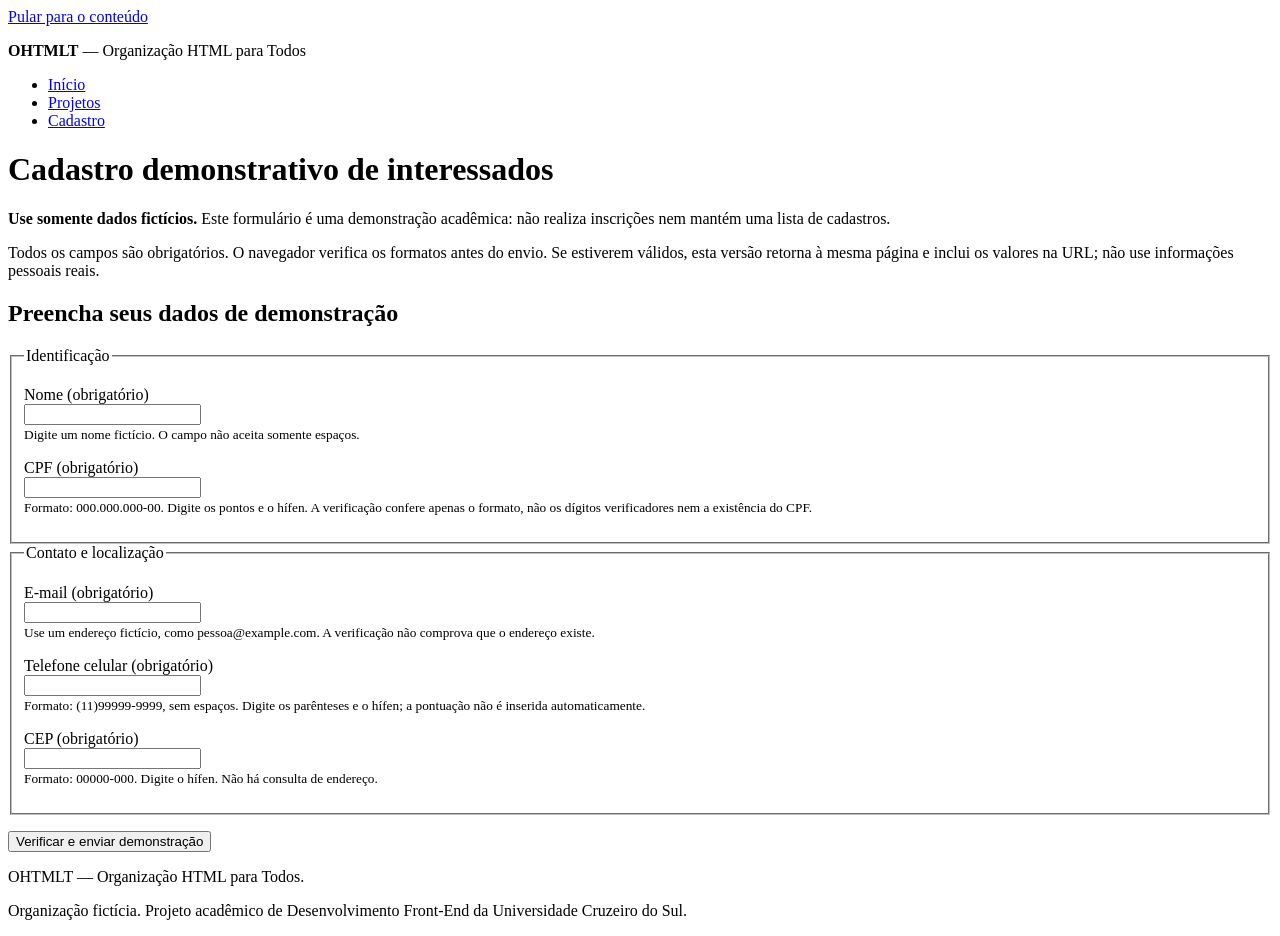
==== cadastro.html @ e8594a90 "feat(html): adiciona páginas semânticas da OHTMLT" ====
<!doctype html>
<html lang="pt-BR">
<head>
  <meta charset="utf-8">
  <meta name="viewport" content="width=device-width, initial-scale=1">
  <meta name="description" content="Experimente o formulário demonstrativo da OHTMLT usando somente dados fictícios.">
  <title>Cadastro demonstrativo | OHTMLT</title>
  <link rel="icon" href="assets/imagens/inclusao-digital.svg" type="image/svg+xml">
</head>
<body>
  <a href="#conteudo">Pular para o conteúdo</a>
  <header>
    <p><strong>OHTMLT</strong> — Organização HTML para Todos</p>
    <nav aria-label="Navegação principal">
      <ul>
        <li><a href="index.html">Início</a></li>
        <li><a href="projetos.html">Projetos</a></li>
        <li><a href="cadastro.html" aria-current="page">Cadastro</a></li>
      </ul>
    </nav>
  </header>
  <main id="conteudo" tabindex="-1">
<h1>Cadastro demonstrativo de interessados</h1>
<p id="aviso-demonstracao"><strong>Use somente dados fictícios.</strong> Este formulário é uma demonstração acadêmica: não realiza inscrições nem mantém uma lista de cadastros.</p>
<p id="instrucao-envio">Todos os campos são obrigatórios. O navegador verifica os formatos antes do envio. Se estiverem válidos, esta versão retorna à mesma página e inclui os valores na URL; não use informações pessoais reais.</p>
<section aria-labelledby="formulario">
  <h2 id="formulario">Preencha seus dados de demonstração</h2>
  <form id="form-cadastro" action="cadastro.html#formulario" method="get" autocomplete="off" aria-describedby="aviso-demonstracao instrucao-envio">
    <fieldset>
      <legend>Identificação</legend>
      <p>
        <label for="nome">Nome (obrigatório)</label><br>
        <input type="text" id="nome" name="nome" required maxlength="100" pattern=".*\S.*" inputmode="text" aria-describedby="ajuda-nome" title="Digite um nome; somente espaços não são aceitos."><br>
        <small id="ajuda-nome">Digite um nome fictício. O campo não aceita somente espaços.</small>
      </p>
      <p>
        <label for="cpf">CPF (obrigatório)</label><br>
        <input type="text" id="cpf" name="cpf" required pattern="[0-9]{3}\.[0-9]{3}\.[0-9]{3}-[0-9]{2}" maxlength="14" inputmode="text" aria-describedby="ajuda-cpf" title="Use o formato 000.000.000-00."><br>
        <small id="ajuda-cpf">Formato: 000.000.000-00. Digite os pontos e o hífen. A verificação confere apenas o formato, não os dígitos verificadores nem a existência do CPF.</small>
      </p>
    </fieldset>
    <fieldset>
      <legend>Contato e localização</legend>
      <p>
        <label for="email">E-mail (obrigatório)</label><br>
        <input type="email" id="email" name="email" required maxlength="254" inputmode="email" aria-describedby="ajuda-email"><br>
        <small id="ajuda-email">Use um endereço fictício, como pessoa@example.com. A verificação não comprova que o endereço existe.</small>
      </p>
      <p>
        <label for="telefone">Telefone celular (obrigatório)</label><br>
        <input type="tel" id="telefone" name="telefone" required pattern="\([0-9]{2}\)[0-9]{5}-[0-9]{4}" maxlength="14" inputmode="text" aria-describedby="ajuda-telefone" title="Use o formato (11)99999-9999, sem espaços."><br>
        <small id="ajuda-telefone">Formato: (11)99999-9999, sem espaços. Digite os parênteses e o hífen; a pontuação não é inserida automaticamente.</small>
      </p>
      <p>
        <label for="cep">CEP (obrigatório)</label><br>
        <input type="text" id="cep" name="cep" required pattern="[0-9]{5}-[0-9]{3}" maxlength="9" inputmode="text" aria-describedby="ajuda-cep" title="Use o formato 00000-000."><br>
        <small id="ajuda-cep">Formato: 00000-000. Digite o hífen. Não há consulta de endereço.</small>
      </p>
    </fieldset>
    <p><button type="submit">Verificar e enviar demonstração</button></p>
  </form>
</section>
  </main>
  <footer>
    <p>OHTMLT — Organização HTML para Todos.</p>
    <p>Organização fictícia. Projeto acadêmico de Desenvolvimento Front-End da Universidade Cruzeiro do Sul.</p>
  </footer>
</body>
</html>
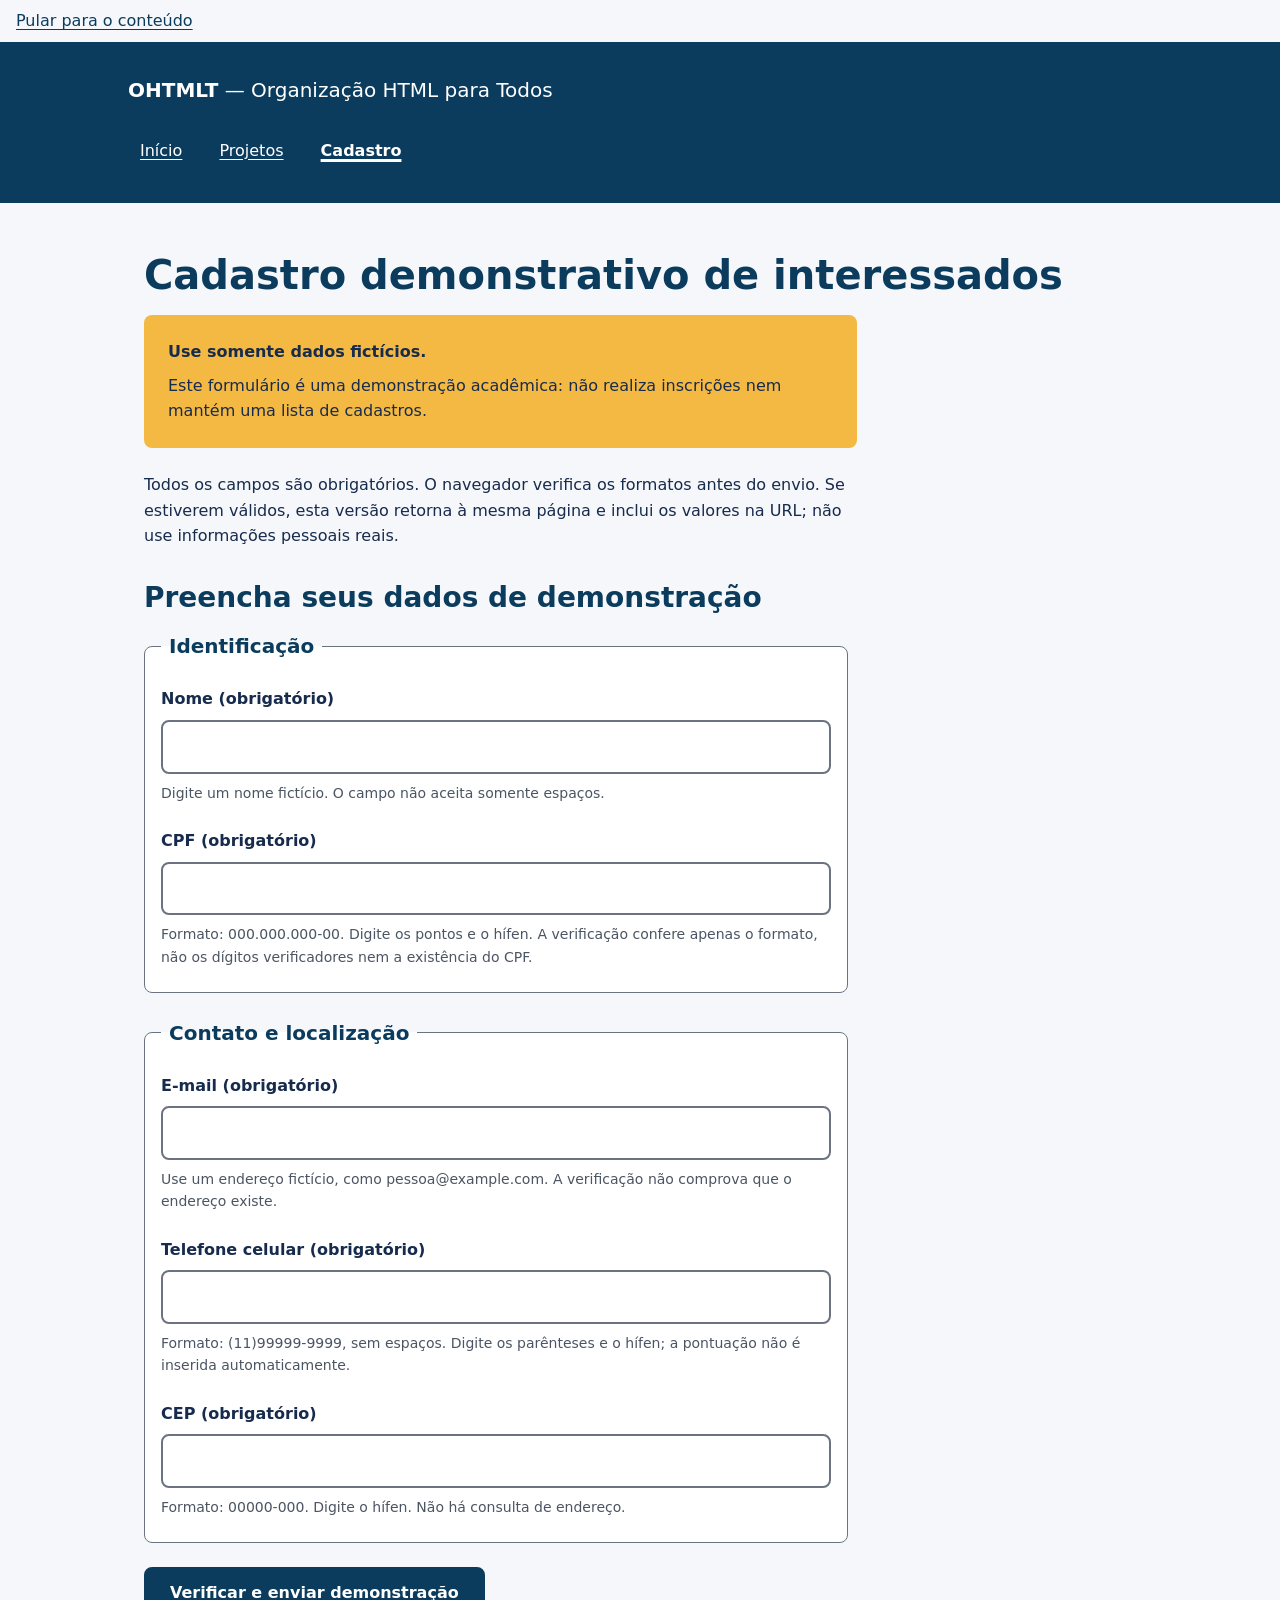
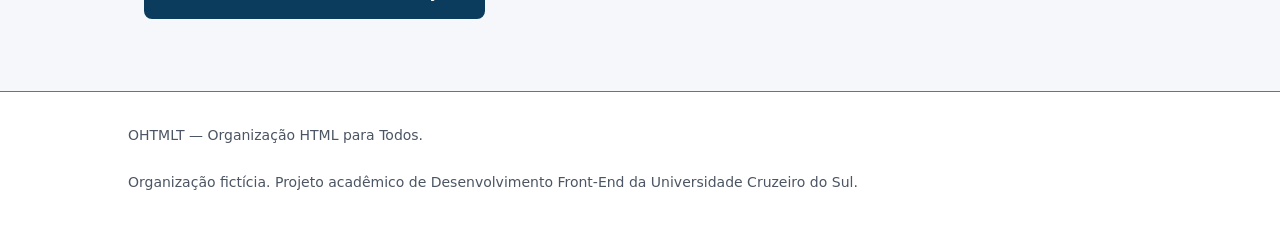
==== commit cc5fb78e: "feat(css): aplica Design System e documenta regras de uso" ====
--- a/cadastro.html
+++ b/cadastro.html
@@ -6,9 +6,10 @@
   <meta name="description" content="Experimente o formulário demonstrativo da OHTMLT usando somente dados fictícios.">
   <title>Cadastro demonstrativo | OHTMLT</title>
   <link rel="icon" href="assets/imagens/inclusao-digital.svg" type="image/svg+xml">
+  <link rel="stylesheet" href="css/base.css">
 </head>
 <body>
-  <a href="#conteudo">Pular para o conteúdo</a>
+  <a class="pular-conteudo" href="#conteudo">Pular para o conteúdo</a>
   <header>
     <p><strong>OHTMLT</strong> — Organização HTML para Todos</p>
     <nav aria-label="Navegação principal">
@@ -20,46 +21,46 @@
     </nav>
   </header>
   <main id="conteudo" tabindex="-1">
-<h1>Cadastro demonstrativo de interessados</h1>
-<p id="aviso-demonstracao"><strong>Use somente dados fictícios.</strong> Este formulário é uma demonstração acadêmica: não realiza inscrições nem mantém uma lista de cadastros.</p>
-<p id="instrucao-envio">Todos os campos são obrigatórios. O navegador verifica os formatos antes do envio. Se estiverem válidos, esta versão retorna à mesma página e inclui os valores na URL; não use informações pessoais reais.</p>
-<section aria-labelledby="formulario">
-  <h2 id="formulario">Preencha seus dados de demonstração</h2>
-  <form id="form-cadastro" action="cadastro.html#formulario" method="get" autocomplete="off" aria-describedby="aviso-demonstracao instrucao-envio">
-    <fieldset>
-      <legend>Identificação</legend>
-      <p>
-        <label for="nome">Nome (obrigatório)</label><br>
-        <input type="text" id="nome" name="nome" required maxlength="100" pattern=".*\S.*" inputmode="text" aria-describedby="ajuda-nome" title="Digite um nome; somente espaços não são aceitos."><br>
-        <small id="ajuda-nome">Digite um nome fictício. O campo não aceita somente espaços.</small>
-      </p>
-      <p>
-        <label for="cpf">CPF (obrigatório)</label><br>
-        <input type="text" id="cpf" name="cpf" required pattern="[0-9]{3}\.[0-9]{3}\.[0-9]{3}-[0-9]{2}" maxlength="14" inputmode="text" aria-describedby="ajuda-cpf" title="Use o formato 000.000.000-00."><br>
-        <small id="ajuda-cpf">Formato: 000.000.000-00. Digite os pontos e o hífen. A verificação confere apenas o formato, não os dígitos verificadores nem a existência do CPF.</small>
-      </p>
-    </fieldset>
-    <fieldset>
-      <legend>Contato e localização</legend>
-      <p>
-        <label for="email">E-mail (obrigatório)</label><br>
-        <input type="email" id="email" name="email" required maxlength="254" inputmode="email" aria-describedby="ajuda-email"><br>
-        <small id="ajuda-email">Use um endereço fictício, como pessoa@example.com. A verificação não comprova que o endereço existe.</small>
-      </p>
-      <p>
-        <label for="telefone">Telefone celular (obrigatório)</label><br>
-        <input type="tel" id="telefone" name="telefone" required pattern="\([0-9]{2}\)[0-9]{5}-[0-9]{4}" maxlength="14" inputmode="text" aria-describedby="ajuda-telefone" title="Use o formato (11)99999-9999, sem espaços."><br>
-        <small id="ajuda-telefone">Formato: (11)99999-9999, sem espaços. Digite os parênteses e o hífen; a pontuação não é inserida automaticamente.</small>
-      </p>
-      <p>
-        <label for="cep">CEP (obrigatório)</label><br>
-        <input type="text" id="cep" name="cep" required pattern="[0-9]{5}-[0-9]{3}" maxlength="9" inputmode="text" aria-describedby="ajuda-cep" title="Use o formato 00000-000."><br>
-        <small id="ajuda-cep">Formato: 00000-000. Digite o hífen. Não há consulta de endereço.</small>
-      </p>
-    </fieldset>
-    <p><button type="submit">Verificar e enviar demonstração</button></p>
-  </form>
-</section>
+    <h1>Cadastro demonstrativo de interessados</h1>
+    <p id="aviso-demonstracao" class="aviso"><strong>Use somente dados fictícios.</strong> Este formulário é uma demonstração acadêmica: não realiza inscrições nem mantém uma lista de cadastros.</p>
+    <p id="instrucao-envio">Todos os campos são obrigatórios. O navegador verifica os formatos antes do envio. Se estiverem válidos, esta versão retorna à mesma página e inclui os valores na URL; não use informações pessoais reais.</p>
+    <section aria-labelledby="formulario">
+      <h2 id="formulario">Preencha seus dados de demonstração</h2>
+      <form id="form-cadastro" action="cadastro.html#formulario" method="get" autocomplete="off" aria-describedby="aviso-demonstracao instrucao-envio">
+        <fieldset>
+          <legend>Identificação</legend>
+          <p>
+            <label for="nome">Nome (obrigatório)</label>
+            <input type="text" id="nome" name="nome" required maxlength="100" pattern=".*\S.*" inputmode="text" aria-describedby="ajuda-nome" title="Digite um nome; somente espaços não são aceitos.">
+            <small id="ajuda-nome">Digite um nome fictício. O campo não aceita somente espaços.</small>
+          </p>
+          <p>
+            <label for="cpf">CPF (obrigatório)</label>
+            <input type="text" id="cpf" name="cpf" required pattern="[0-9]{3}\.[0-9]{3}\.[0-9]{3}-[0-9]{2}" maxlength="14" inputmode="text" aria-describedby="ajuda-cpf" title="Use o formato 000.000.000-00.">
+            <small id="ajuda-cpf">Formato: 000.000.000-00. Digite os pontos e o hífen. A verificação confere apenas o formato, não os dígitos verificadores nem a existência do CPF.</small>
+          </p>
+        </fieldset>
+        <fieldset>
+          <legend>Contato e localização</legend>
+          <p>
+            <label for="email">E-mail (obrigatório)</label>
+            <input type="email" id="email" name="email" required maxlength="254" inputmode="email" aria-describedby="ajuda-email">
+            <small id="ajuda-email">Use um endereço fictício, como pessoa@example.com. A verificação não comprova que o endereço existe.</small>
+          </p>
+          <p>
+            <label for="telefone">Telefone celular (obrigatório)</label>
+            <input type="tel" id="telefone" name="telefone" required pattern="\([0-9]{2}\)[0-9]{5}-[0-9]{4}" maxlength="14" inputmode="text" aria-describedby="ajuda-telefone" title="Use o formato (11)99999-9999, sem espaços.">
+            <small id="ajuda-telefone">Formato: (11)99999-9999, sem espaços. Digite os parênteses e o hífen; a pontuação não é inserida automaticamente.</small>
+          </p>
+          <p>
+            <label for="cep">CEP (obrigatório)</label>
+            <input type="text" id="cep" name="cep" required pattern="[0-9]{5}-[0-9]{3}" maxlength="9" inputmode="text" aria-describedby="ajuda-cep" title="Use o formato 00000-000.">
+            <small id="ajuda-cep">Formato: 00000-000. Digite o hífen. Não há consulta de endereço.</small>
+          </p>
+        </fieldset>
+        <p><button type="submit" class="botao">Verificar e enviar demonstração</button></p>
+      </form>
+    </section>
   </main>
   <footer>
     <p>OHTMLT — Organização HTML para Todos.</p>
--- a/css/base.css
+++ b/css/base.css
@@ -0,0 +1,334 @@
+:root {
+  color-scheme: light;
+
+  --cor-primaria: #0B3C5D;
+  --cor-primaria-hover: #072A42;
+  --cor-secundaria: #146356;
+  --cor-destaque: #F4B942;
+  --cor-fundo: #F5F7FA;
+  --cor-superficie: #FFFFFF;
+  --cor-texto: #172B4D;
+  --cor-texto-suave: #4B5563;
+  --cor-borda: #6B7280;
+  --cor-erro: #B42318;
+  --cor-sucesso: #166534;
+  --cor-foco: #1D4ED8;
+
+  --fonte-familia: system-ui, -apple-system, BlinkMacSystemFont, "Segoe UI", sans-serif;
+  --fonte-pequena: 0.875rem;
+  --fonte-corpo: 1rem;
+  --fonte-subtitulo: 1.25rem;
+  --fonte-secao: 1.75rem;
+  --fonte-titulo: 2.5rem;
+
+  --espaco-1: 0.25rem;
+  --espaco-2: 0.5rem;
+  --espaco-3: 0.75rem;
+  --espaco-4: 1rem;
+  --espaco-5: 1.5rem;
+  --espaco-6: 2rem;
+  --espaco-7: 3rem;
+  --espaco-8: 4rem;
+
+  --raio: 0.5rem;
+  --largura-conteudo: 64rem;
+  --largura-formulario: 44rem;
+}
+
+* {
+  box-sizing: border-box;
+}
+
+body {
+  margin: 0;
+  background: var(--cor-fundo);
+  color: var(--cor-texto);
+  font-family: var(--fonte-familia);
+  font-size: var(--fonte-corpo);
+  line-height: 1.6;
+  overflow-wrap: break-word;
+}
+
+h1,
+h2,
+h3 {
+  margin-block: 0 var(--espaco-4);
+  color: var(--cor-primaria);
+  line-height: 1.2;
+}
+
+h1 {
+  font-size: var(--fonte-titulo);
+}
+
+h2 {
+  font-size: var(--fonte-secao);
+}
+
+h3,
+legend {
+  font-size: var(--fonte-subtitulo);
+}
+
+p,
+ul,
+figure {
+  margin-block: 0 var(--espaco-5);
+}
+
+p {
+  max-inline-size: 70ch;
+}
+
+ul {
+  padding-inline-start: var(--espaco-5);
+}
+
+li + li {
+  margin-block-start: var(--espaco-2);
+}
+
+a {
+  color: var(--cor-primaria);
+  text-decoration: underline;
+  text-underline-offset: 0.2em;
+}
+
+a:hover,
+a:active {
+  color: var(--cor-primaria-hover);
+}
+
+:focus-visible {
+  outline: 3px solid var(--cor-foco);
+  outline-offset: 4px;
+}
+
+.pular-conteudo {
+  display: inline-block;
+  margin: var(--espaco-2) var(--espaco-4);
+}
+
+body > header {
+  padding: var(--espaco-6) var(--espaco-4);
+  background: var(--cor-primaria);
+  color: var(--cor-superficie);
+}
+
+header > p,
+nav,
+main,
+footer > p {
+  max-inline-size: var(--largura-conteudo);
+  margin-inline: auto;
+}
+
+header > p {
+  font-size: var(--fonte-subtitulo);
+}
+
+nav ul {
+  margin: 0;
+  padding: 0;
+  list-style: none;
+}
+
+nav li {
+  display: inline-block;
+  margin: 0 var(--espaco-2) 0 0;
+}
+
+nav a {
+  display: inline-block;
+  padding: var(--espaco-2) var(--espaco-3);
+  color: var(--cor-superficie);
+  border-radius: var(--raio);
+}
+
+nav a:hover,
+nav a:active {
+  color: var(--cor-destaque);
+}
+
+nav [aria-current="page"] {
+  font-weight: 700;
+  text-decoration-thickness: 3px;
+}
+
+header :focus-visible {
+  outline-color: var(--cor-destaque);
+}
+
+main {
+  padding: var(--espaco-7) var(--espaco-4);
+}
+
+section {
+  margin-block-start: var(--espaco-6);
+}
+
+article {
+  max-inline-size: 70ch;
+}
+
+article + article {
+  margin-block-start: var(--espaco-6);
+  padding-block-start: var(--espaco-5);
+  border-block-start: 1px solid var(--cor-borda);
+}
+
+figure {
+  margin-inline: 0;
+}
+
+img {
+  display: block;
+  max-inline-size: 100%;
+  block-size: auto;
+}
+
+figure img {
+  inline-size: 32rem;
+  margin-block-end: var(--espaco-2);
+  border-radius: var(--raio);
+}
+
+small,
+figcaption {
+  color: var(--cor-texto-suave);
+  font-size: var(--fonte-pequena);
+}
+
+.acoes {
+  padding: 0;
+  list-style: none;
+}
+
+.botao {
+  display: inline-block;
+  max-inline-size: 100%;
+  padding: var(--espaco-3) var(--espaco-5);
+  border: 2px solid var(--cor-primaria);
+  border-radius: var(--raio);
+  background: var(--cor-primaria);
+  color: var(--cor-superficie);
+  font: inherit;
+  font-weight: 700;
+  line-height: 1.5;
+  text-align: center;
+  text-decoration: none;
+  cursor: pointer;
+}
+
+.botao:hover:not(:disabled),
+.botao:active:not(:disabled) {
+  border-color: var(--cor-primaria-hover);
+  background: var(--cor-primaria-hover);
+  color: var(--cor-superficie);
+}
+
+.botao--secundario {
+  border-color: var(--cor-secundaria);
+  background: var(--cor-superficie);
+  color: var(--cor-secundaria);
+}
+
+.botao--secundario:hover:not(:disabled),
+.botao--secundario:active:not(:disabled) {
+  border-color: var(--cor-secundaria);
+  background: var(--cor-secundaria);
+  color: var(--cor-superficie);
+}
+
+.botao:disabled {
+  border-color: var(--cor-borda);
+  background: var(--cor-fundo);
+  color: var(--cor-texto-suave);
+  cursor: not-allowed;
+}
+
+form {
+  max-inline-size: var(--largura-formulario);
+}
+
+fieldset {
+  min-inline-size: 0;
+  margin: 0 0 var(--espaco-5);
+  padding: var(--espaco-5) var(--espaco-4);
+  border: 1px solid var(--cor-borda);
+  border-radius: var(--raio);
+  background: var(--cor-superficie);
+}
+
+legend {
+  max-inline-size: 100%;
+  overflow-wrap: anywhere;
+  padding-inline: var(--espaco-2);
+  color: var(--cor-primaria);
+  font-weight: 700;
+}
+
+fieldset p:last-child {
+  margin-block-end: 0;
+}
+
+label {
+  display: block;
+  margin-block-end: var(--espaco-2);
+  font-weight: 700;
+}
+
+input {
+  display: block;
+  inline-size: 100%;
+  min-inline-size: 0;
+  padding: var(--espaco-3) var(--espaco-4);
+  border: 2px solid var(--cor-borda);
+  border-radius: var(--raio);
+  background: var(--cor-superficie);
+  color: var(--cor-texto);
+  font: inherit;
+}
+
+input:user-invalid {
+  border-color: var(--cor-erro);
+}
+
+small {
+  display: block;
+  margin-block-start: var(--espaco-2);
+}
+
+.aviso {
+  padding: var(--espaco-5);
+  border-radius: var(--raio);
+  background: var(--cor-destaque);
+  color: var(--cor-texto);
+}
+
+.aviso strong {
+  display: block;
+  margin-block-end: var(--espaco-2);
+}
+
+.selo {
+  display: inline-block;
+  padding: var(--espaco-1) var(--espaco-3);
+  border-radius: var(--raio);
+  background: var(--cor-secundaria);
+  color: var(--cor-superficie);
+  font-size: var(--fonte-pequena);
+  font-weight: 700;
+}
+
+body > footer {
+  padding: var(--espaco-6) var(--espaco-4);
+  border-block-start: 1px solid var(--cor-borda);
+  background: var(--cor-superficie);
+  color: var(--cor-texto-suave);
+  font-size: var(--fonte-pequena);
+}
+
+footer p:last-child {
+  margin-block-end: 0;
+}
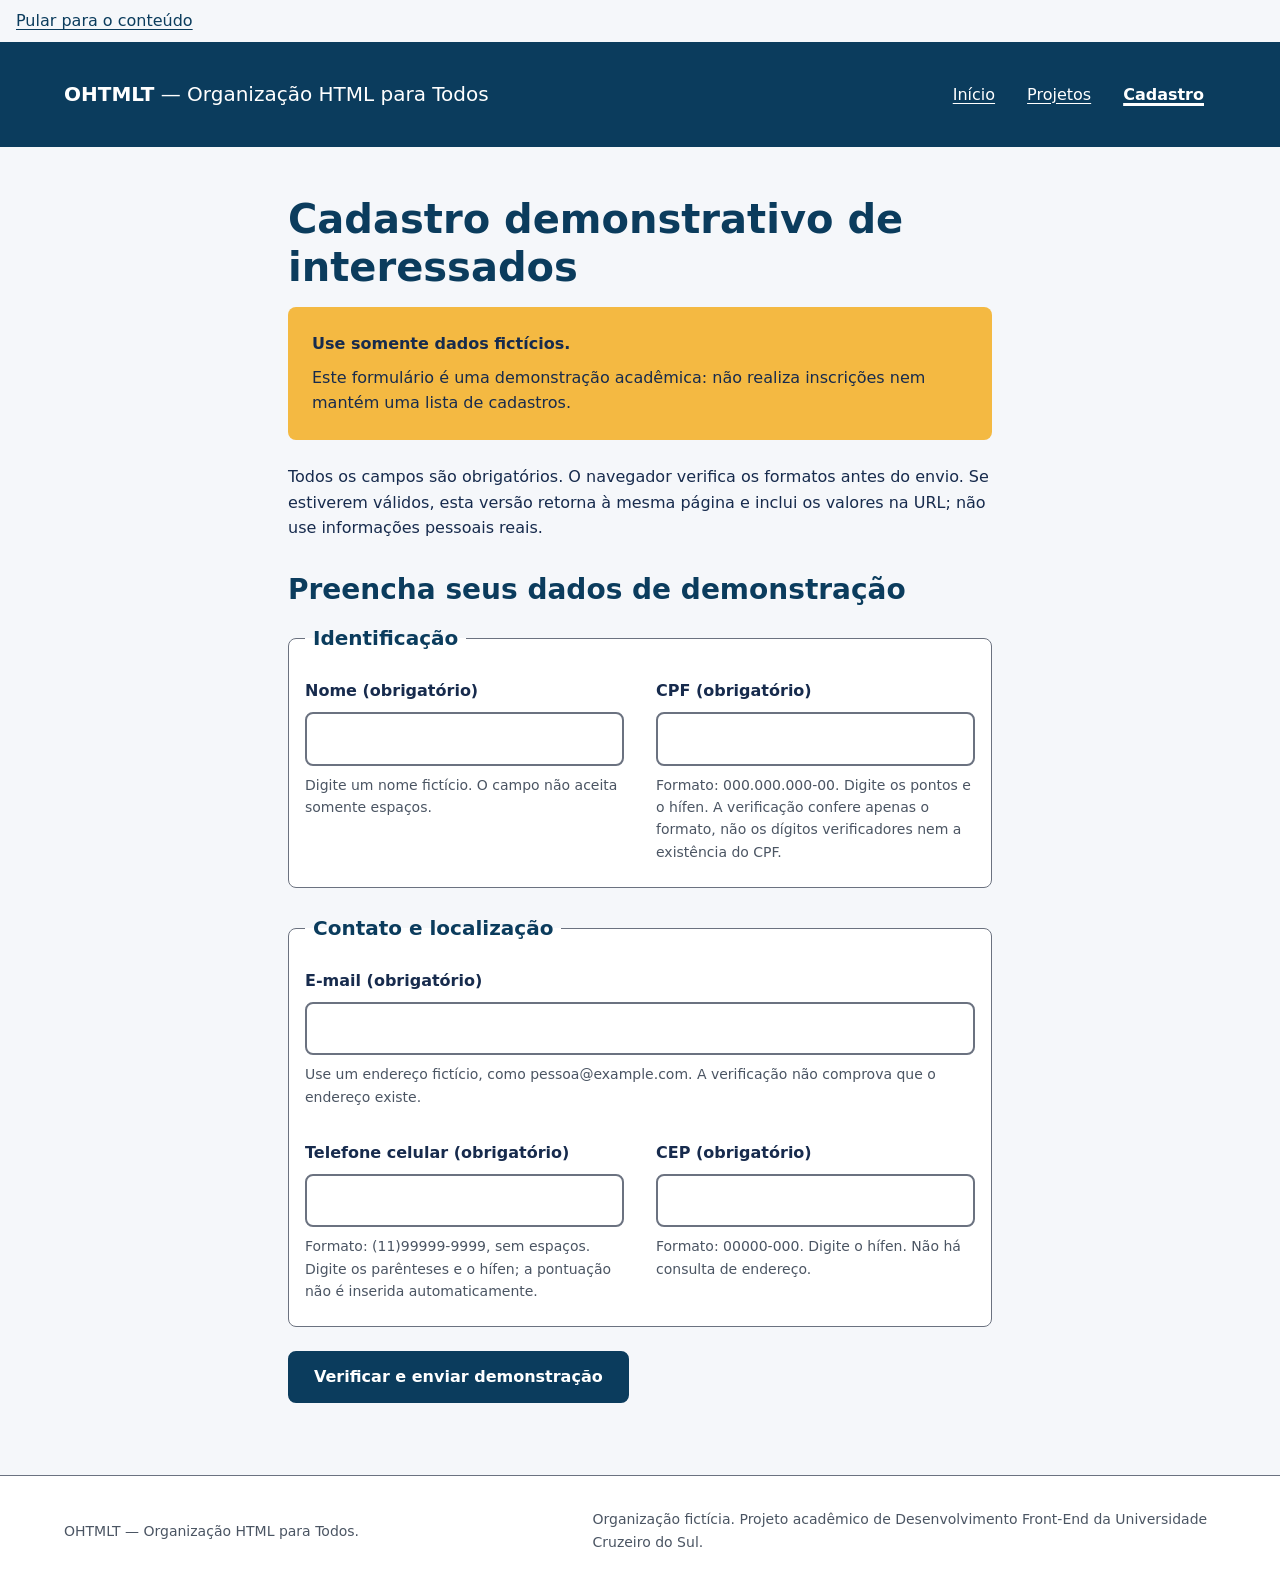
==== commit b52dbf4e: "feat(layout): adiciona Grid responsivo e cinco breakpoints" ====
--- a/cadastro.html
+++ b/cadastro.html
@@ -7,64 +7,75 @@
   <title>Cadastro demonstrativo | OHTMLT</title>
   <link rel="icon" href="assets/imagens/inclusao-digital.svg" type="image/svg+xml">
   <link rel="stylesheet" href="css/base.css">
+  <link rel="stylesheet" href="css/layout.css">
 </head>
 <body>
   <a class="pular-conteudo" href="#conteudo">Pular para o conteúdo</a>
   <header>
-    <p><strong>OHTMLT</strong> — Organização HTML para Todos</p>
-    <nav aria-label="Navegação principal">
-      <ul>
-        <li><a href="index.html">Início</a></li>
-        <li><a href="projetos.html">Projetos</a></li>
-        <li><a href="cadastro.html" aria-current="page">Cadastro</a></li>
-      </ul>
-    </nav>
+    <div class="container cabecalho-conteudo">
+      <p class="marca"><strong>OHTMLT</strong> — Organização HTML para Todos</p>
+      <nav aria-label="Navegação principal">
+        <ul class="nav-list">
+          <li><a href="index.html">Início</a></li>
+          <li><a href="projetos.html">Projetos</a></li>
+          <li><a href="cadastro.html" aria-current="page">Cadastro</a></li>
+        </ul>
+      </nav>
+    </div>
   </header>
-  <main id="conteudo" tabindex="-1">
-    <h1>Cadastro demonstrativo de interessados</h1>
-    <p id="aviso-demonstracao" class="aviso"><strong>Use somente dados fictícios.</strong> Este formulário é uma demonstração acadêmica: não realiza inscrições nem mantém uma lista de cadastros.</p>
-    <p id="instrucao-envio">Todos os campos são obrigatórios. O navegador verifica os formatos antes do envio. Se estiverem válidos, esta versão retorna à mesma página e inclui os valores na URL; não use informações pessoais reais.</p>
-    <section aria-labelledby="formulario">
-      <h2 id="formulario">Preencha seus dados de demonstração</h2>
-      <form id="form-cadastro" action="cadastro.html#formulario" method="get" autocomplete="off" aria-describedby="aviso-demonstracao instrucao-envio">
-        <fieldset>
-          <legend>Identificação</legend>
-          <p>
-            <label for="nome">Nome (obrigatório)</label>
-            <input type="text" id="nome" name="nome" required maxlength="100" pattern=".*\S.*" inputmode="text" aria-describedby="ajuda-nome" title="Digite um nome; somente espaços não são aceitos.">
-            <small id="ajuda-nome">Digite um nome fictício. O campo não aceita somente espaços.</small>
-          </p>
-          <p>
-            <label for="cpf">CPF (obrigatório)</label>
-            <input type="text" id="cpf" name="cpf" required pattern="[0-9]{3}\.[0-9]{3}\.[0-9]{3}-[0-9]{2}" maxlength="14" inputmode="text" aria-describedby="ajuda-cpf" title="Use o formato 000.000.000-00.">
-            <small id="ajuda-cpf">Formato: 000.000.000-00. Digite os pontos e o hífen. A verificação confere apenas o formato, não os dígitos verificadores nem a existência do CPF.</small>
-          </p>
-        </fieldset>
-        <fieldset>
-          <legend>Contato e localização</legend>
-          <p>
-            <label for="email">E-mail (obrigatório)</label>
-            <input type="email" id="email" name="email" required maxlength="254" inputmode="email" aria-describedby="ajuda-email">
-            <small id="ajuda-email">Use um endereço fictício, como pessoa@example.com. A verificação não comprova que o endereço existe.</small>
-          </p>
-          <p>
-            <label for="telefone">Telefone celular (obrigatório)</label>
-            <input type="tel" id="telefone" name="telefone" required pattern="\([0-9]{2}\)[0-9]{5}-[0-9]{4}" maxlength="14" inputmode="text" aria-describedby="ajuda-telefone" title="Use o formato (11)99999-9999, sem espaços.">
-            <small id="ajuda-telefone">Formato: (11)99999-9999, sem espaços. Digite os parênteses e o hífen; a pontuação não é inserida automaticamente.</small>
-          </p>
-          <p>
-            <label for="cep">CEP (obrigatório)</label>
-            <input type="text" id="cep" name="cep" required pattern="[0-9]{5}-[0-9]{3}" maxlength="9" inputmode="text" aria-describedby="ajuda-cep" title="Use o formato 00000-000.">
-            <small id="ajuda-cep">Formato: 00000-000. Digite o hífen. Não há consulta de endereço.</small>
-          </p>
-        </fieldset>
-        <p><button type="submit" class="botao">Verificar e enviar demonstração</button></p>
-      </form>
-    </section>
+  <main id="conteudo" class="container" tabindex="-1">
+    <div class="cadastro-conteudo">
+      <h1>Cadastro demonstrativo de interessados</h1>
+      <p id="aviso-demonstracao" class="aviso"><strong>Use somente dados fictícios.</strong> Este formulário é uma demonstração acadêmica: não realiza inscrições nem mantém uma lista de cadastros.</p>
+      <p id="instrucao-envio">Todos os campos são obrigatórios. O navegador verifica os formatos antes do envio. Se estiverem válidos, esta versão retorna à mesma página e inclui os valores na URL; não use informações pessoais reais.</p>
+      <section aria-labelledby="formulario">
+        <h2 id="formulario">Preencha seus dados de demonstração</h2>
+        <form id="form-cadastro" action="cadastro.html#formulario" method="get" autocomplete="off" aria-describedby="aviso-demonstracao instrucao-envio">
+          <fieldset>
+            <legend>Identificação</legend>
+            <div class="grade campos">
+              <p class="col-6">
+                <label for="nome">Nome (obrigatório)</label>
+                <input type="text" id="nome" name="nome" required maxlength="100" pattern=".*\S.*" inputmode="text" aria-describedby="ajuda-nome" title="Digite um nome; somente espaços não são aceitos.">
+                <small id="ajuda-nome">Digite um nome fictício. O campo não aceita somente espaços.</small>
+              </p>
+              <p class="col-6">
+                <label for="cpf">CPF (obrigatório)</label>
+                <input type="text" id="cpf" name="cpf" required pattern="[0-9]{3}\.[0-9]{3}\.[0-9]{3}-[0-9]{2}" maxlength="14" inputmode="text" aria-describedby="ajuda-cpf" title="Use o formato 000.000.000-00.">
+                <small id="ajuda-cpf">Formato: 000.000.000-00. Digite os pontos e o hífen. A verificação confere apenas o formato, não os dígitos verificadores nem a existência do CPF.</small>
+              </p>
+            </div>
+          </fieldset>
+          <fieldset>
+            <legend>Contato e localização</legend>
+            <div class="grade campos">
+              <p class="col-12">
+                <label for="email">E-mail (obrigatório)</label>
+                <input type="email" id="email" name="email" required maxlength="254" inputmode="email" aria-describedby="ajuda-email">
+                <small id="ajuda-email">Use um endereço fictício, como pessoa@example.com. A verificação não comprova que o endereço existe.</small>
+              </p>
+              <p class="col-6">
+                <label for="telefone">Telefone celular (obrigatório)</label>
+                <input type="tel" id="telefone" name="telefone" required pattern="\([0-9]{2}\)[0-9]{5}-[0-9]{4}" maxlength="14" inputmode="text" aria-describedby="ajuda-telefone" title="Use o formato (11)99999-9999, sem espaços.">
+                <small id="ajuda-telefone">Formato: (11)99999-9999, sem espaços. Digite os parênteses e o hífen; a pontuação não é inserida automaticamente.</small>
+              </p>
+              <p class="col-6">
+                <label for="cep">CEP (obrigatório)</label>
+                <input type="text" id="cep" name="cep" required pattern="[0-9]{5}-[0-9]{3}" maxlength="9" inputmode="text" aria-describedby="ajuda-cep" title="Use o formato 00000-000.">
+                <small id="ajuda-cep">Formato: 00000-000. Digite o hífen. Não há consulta de endereço.</small>
+              </p>
+            </div>
+          </fieldset>
+          <p><button type="submit" class="botao">Verificar e enviar demonstração</button></p>
+        </form>
+      </section>
+    </div>
   </main>
   <footer>
-    <p>OHTMLT — Organização HTML para Todos.</p>
-    <p>Organização fictícia. Projeto acadêmico de Desenvolvimento Front-End da Universidade Cruzeiro do Sul.</p>
+    <div class="container rodape-conteudo">
+      <p>OHTMLT — Organização HTML para Todos.</p>
+      <p>Organização fictícia. Projeto acadêmico de Desenvolvimento Front-End da Universidade Cruzeiro do Sul.</p>
+    </div>
   </footer>
 </body>
 </html>
--- a/css/base.css
+++ b/css/base.css
@@ -31,8 +31,6 @@
   --espaco-8: 4rem;
 
   --raio: 0.5rem;
-  --largura-conteudo: 64rem;
-  --largura-formulario: 44rem;
 }
 
 * {
@@ -110,32 +108,16 @@
 }
 
 body > header {
-  padding: var(--espaco-6) var(--espaco-4);
   background: var(--cor-primaria);
   color: var(--cor-superficie);
 }
 
-header > p,
-nav,
-main,
-footer > p {
-  max-inline-size: var(--largura-conteudo);
-  margin-inline: auto;
-}
-
-header > p {
+.marca {
   font-size: var(--fonte-subtitulo);
 }
 
-nav ul {
-  margin: 0;
-  padding: 0;
+.nav-list {
   list-style: none;
-}
-
-nav li {
-  display: inline-block;
-  margin: 0 var(--espaco-2) 0 0;
 }
 
 nav a {
@@ -159,28 +141,6 @@
   outline-color: var(--cor-destaque);
 }
 
-main {
-  padding: var(--espaco-7) var(--espaco-4);
-}
-
-section {
-  margin-block-start: var(--espaco-6);
-}
-
-article {
-  max-inline-size: 70ch;
-}
-
-article + article {
-  margin-block-start: var(--espaco-6);
-  padding-block-start: var(--espaco-5);
-  border-block-start: 1px solid var(--cor-borda);
-}
-
-figure {
-  margin-inline: 0;
-}
-
 img {
   display: block;
   max-inline-size: 100%;
@@ -188,7 +148,6 @@
 }
 
 figure img {
-  inline-size: 32rem;
   margin-block-end: var(--espaco-2);
   border-radius: var(--raio);
 }
@@ -200,7 +159,6 @@
 }
 
 .acoes {
-  padding: 0;
   list-style: none;
 }
 
@@ -247,10 +205,6 @@
   cursor: not-allowed;
 }
 
-form {
-  max-inline-size: var(--largura-formulario);
-}
-
 fieldset {
   min-inline-size: 0;
   margin: 0 0 var(--espaco-5);
@@ -268,10 +222,6 @@
   font-weight: 700;
 }
 
-fieldset p:last-child {
-  margin-block-end: 0;
-}
-
 label {
   display: block;
   margin-block-end: var(--espaco-2);
@@ -322,13 +272,15 @@
 }
 
 body > footer {
-  padding: var(--espaco-6) var(--espaco-4);
   border-block-start: 1px solid var(--cor-borda);
   background: var(--cor-superficie);
   color: var(--cor-texto-suave);
   font-size: var(--fonte-pequena);
 }
 
-footer p:last-child {
-  margin-block-end: 0;
-}
+
+.projeto {
+  border: 1px solid var(--cor-borda);
+  border-radius: var(--raio);
+  background: var(--cor-superficie);
+}
--- a/css/layout.css
+++ b/css/layout.css
@@ -0,0 +1,194 @@
+:root {
+  --largura-conteudo: 64rem;
+  --largura-formulario: 44rem;
+  --margem-pagina: var(--espaco-4);
+  --intervalo-grid: var(--espaco-4);
+}
+
+.container {
+  inline-size: 100%;
+  max-inline-size: var(--largura-conteudo);
+  margin-inline: auto;
+  padding-inline: var(--margem-pagina);
+}
+
+body > header,
+body > footer {
+  padding-block: var(--espaco-6);
+}
+
+main {
+  padding-block: var(--espaco-7);
+}
+
+.cabecalho-conteudo,
+.rodape-conteudo {
+  display: flex;
+  flex-direction: column;
+  align-items: flex-start;
+  gap: var(--espaco-5);
+}
+
+.marca,
+.rodape-conteudo > p {
+  min-inline-size: 0;
+  margin: 0;
+}
+
+nav {
+  min-inline-size: 0;
+  max-inline-size: 100%;
+}
+
+.nav-list,
+.acoes {
+  display: flex;
+  flex-wrap: wrap;
+  align-items: center;
+  gap: var(--espaco-2);
+  margin: 0;
+  padding: 0;
+}
+
+.nav-list > li,
+.acoes > li {
+  min-inline-size: 0;
+  max-inline-size: 100%;
+  margin: 0;
+}
+
+.acoes {
+  gap: var(--espaco-4);
+}
+
+.grade {
+  display: grid;
+  grid-template-columns: repeat(12, minmax(0, 1fr));
+  gap: var(--intervalo-grid);
+  column-gap: 0;
+}
+
+.grade > * {
+  min-inline-size: 0;
+}
+
+.col-12,
+.col-6,
+.col-4 {
+  grid-column: span 12;
+}
+
+.apresentacao {
+  align-items: center;
+}
+
+.apresentacao p:last-child,
+.apresentacao > figure,
+.grade > h2 {
+  margin: 0;
+}
+
+figure img {
+  inline-size: 32rem;
+}
+
+.secoes-inicio {
+  margin-block-start: var(--espaco-7);
+}
+
+main > section,
+.cadastro-conteudo > section {
+  margin-block-start: var(--espaco-6);
+}
+
+.projeto {
+  display: flex;
+  flex-direction: column;
+  align-items: flex-start;
+  gap: var(--espaco-4);
+  padding: var(--espaco-5);
+}
+
+.projeto > * {
+  min-inline-size: 0;
+  max-inline-size: 100%;
+  margin: 0;
+}
+
+.projeto > a {
+  margin-block-start: auto;
+}
+
+.cadastro-conteudo {
+  max-inline-size: var(--largura-formulario);
+  margin-inline: auto;
+}
+
+.campos > p {
+  max-inline-size: none;
+  margin: 0;
+}
+
+@media (min-width: 480px) {
+  :root {
+    --margem-pagina: var(--espaco-5);
+    --intervalo-grid: var(--espaco-5);
+  }
+}
+
+@media (min-width: 768px) {
+  .grade {
+    column-gap: var(--intervalo-grid);
+  }
+
+  .col-6,
+  .col-4 {
+    grid-column: span 6;
+  }
+
+  .cabecalho-conteudo,
+  .rodape-conteudo {
+    flex-direction: row;
+    flex-wrap: wrap;
+    align-items: center;
+    justify-content: space-between;
+  }
+
+  .marca {
+    flex: 1 1 20rem;
+  }
+
+  .rodape-conteudo > p:first-child {
+    flex: 0 1 20rem;
+  }
+
+  .rodape-conteudo > p:last-child {
+    flex: 1 1 26rem;
+  }
+}
+
+@media (min-width: 992px) {
+  .col-4 {
+    grid-column: span 4;
+  }
+}
+
+@media (min-width: 1200px) {
+  :root {
+    --largura-conteudo: 76rem;
+    --margem-pagina: var(--espaco-6);
+    --intervalo-grid: var(--espaco-6);
+  }
+}
+
+@media (min-width: 1440px) {
+  :root {
+    --largura-conteudo: 80rem;
+    --margem-pagina: var(--espaco-7);
+    --intervalo-grid: var(--espaco-7);
+  }
+
+  main {
+    padding-block: var(--espaco-8);
+  }
+}
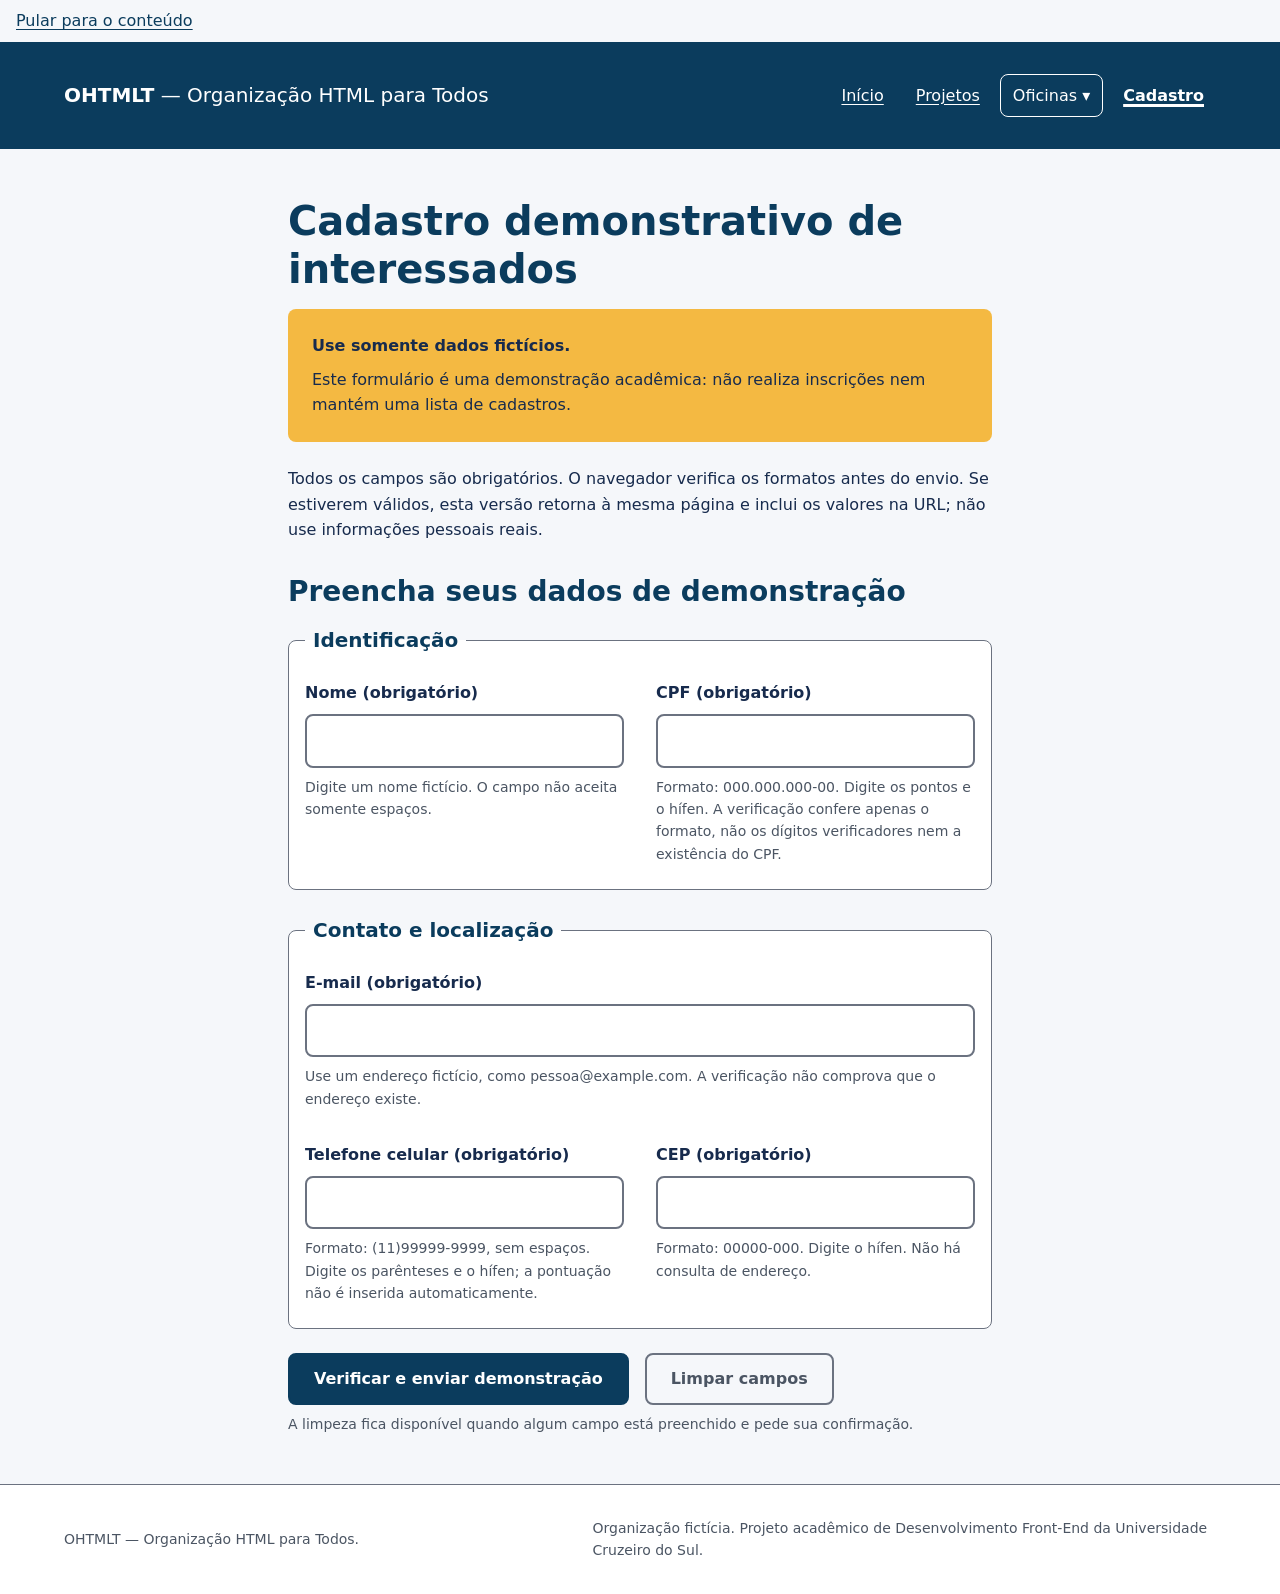
==== commit 831c1957: "feat(componentes): adiciona menus, estados e modal de confirmação" ====
--- a/cadastro.html
+++ b/cadastro.html
@@ -8,6 +8,8 @@
   <link rel="icon" href="assets/imagens/inclusao-digital.svg" type="image/svg+xml">
   <link rel="stylesheet" href="css/base.css">
   <link rel="stylesheet" href="css/layout.css">
+  <link rel="stylesheet" href="css/components.css">
+  <script type="module" src="js/main.js"></script>
 </head>
 <body>
   <a class="pular-conteudo" href="#conteudo">Pular para o conteúdo</a>
@@ -15,9 +17,20 @@
     <div class="container cabecalho-conteudo">
       <p class="marca"><strong>OHTMLT</strong> — Organização HTML para Todos</p>
       <nav aria-label="Navegação principal">
-        <ul class="nav-list">
+        <button type="button" class="menu-toggle" aria-controls="menu-principal" aria-expanded="false" hidden><span aria-hidden="true">☰</span> Menu</button>
+        <ul id="menu-principal" class="nav-list">
           <li><a href="index.html">Início</a></li>
-          <li><a href="projetos.html">Projetos</a></li>
+          <li class="nav-item">
+            <div class="nav-projetos">
+              <a href="projetos.html">Projetos</a>
+              <button type="button" class="submenu-toggle" aria-controls="submenu-oficinas" aria-expanded="false" hidden>Oficinas <span aria-hidden="true">▾</span></button>
+            </div>
+            <ul id="submenu-oficinas" class="submenu">
+              <li><a href="projetos.html#primeiros-passos">Primeiros passos digitais</a></li>
+              <li><a href="projetos.html#html-para-todos">HTML para todos</a></li>
+              <li><a href="projetos.html#aprender-em-rede">Aprender em rede</a></li>
+            </ul>
+          </li>
           <li><a href="cadastro.html" aria-current="page">Cadastro</a></li>
         </ul>
       </nav>
@@ -36,13 +49,21 @@
             <div class="grade campos">
               <p class="col-6">
                 <label for="nome">Nome (obrigatório)</label>
-                <input type="text" id="nome" name="nome" required maxlength="100" pattern=".*\S.*" inputmode="text" aria-describedby="ajuda-nome" title="Digite um nome; somente espaços não são aceitos.">
+                <input type="text" id="nome" name="nome" required maxlength="100" pattern=".*\S.*" inputmode="text" aria-describedby="ajuda-nome estado-nome" title="Digite um nome; somente espaços não são aceitos.">
                 <small id="ajuda-nome">Digite um nome fictício. O campo não aceita somente espaços.</small>
+                <span id="estado-nome" class="campo-status">
+                  <small id="erro-nome" class="campo-feedback campo-feedback--erro">Preencha este campo conforme a instrução acima.</small>
+                  <small id="sucesso-nome" class="campo-feedback campo-feedback--sucesso">Formato aceito pelo navegador.</small>
+                </span>
               </p>
               <p class="col-6">
                 <label for="cpf">CPF (obrigatório)</label>
-                <input type="text" id="cpf" name="cpf" required pattern="[0-9]{3}\.[0-9]{3}\.[0-9]{3}-[0-9]{2}" maxlength="14" inputmode="text" aria-describedby="ajuda-cpf" title="Use o formato 000.000.000-00.">
+                <input type="text" id="cpf" name="cpf" required pattern="[0-9]{3}\.[0-9]{3}\.[0-9]{3}-[0-9]{2}" maxlength="14" inputmode="text" aria-describedby="ajuda-cpf estado-cpf" title="Use o formato 000.000.000-00.">
                 <small id="ajuda-cpf">Formato: 000.000.000-00. Digite os pontos e o hífen. A verificação confere apenas o formato, não os dígitos verificadores nem a existência do CPF.</small>
+                <span id="estado-cpf" class="campo-status">
+                  <small id="erro-cpf" class="campo-feedback campo-feedback--erro">Preencha este campo conforme a instrução acima.</small>
+                  <small id="sucesso-cpf" class="campo-feedback campo-feedback--sucesso">Formato aceito pelo navegador.</small>
+                </span>
               </p>
             </div>
           </fieldset>
@@ -51,23 +72,48 @@
             <div class="grade campos">
               <p class="col-12">
                 <label for="email">E-mail (obrigatório)</label>
-                <input type="email" id="email" name="email" required maxlength="254" inputmode="email" aria-describedby="ajuda-email">
+                <input type="email" id="email" name="email" required maxlength="254" inputmode="email" aria-describedby="ajuda-email estado-email">
                 <small id="ajuda-email">Use um endereço fictício, como pessoa@example.com. A verificação não comprova que o endereço existe.</small>
+                <span id="estado-email" class="campo-status">
+                  <small id="erro-email" class="campo-feedback campo-feedback--erro">Preencha este campo conforme a instrução acima.</small>
+                  <small id="sucesso-email" class="campo-feedback campo-feedback--sucesso">Formato aceito pelo navegador.</small>
+                </span>
               </p>
               <p class="col-6">
                 <label for="telefone">Telefone celular (obrigatório)</label>
-                <input type="tel" id="telefone" name="telefone" required pattern="\([0-9]{2}\)[0-9]{5}-[0-9]{4}" maxlength="14" inputmode="text" aria-describedby="ajuda-telefone" title="Use o formato (11)99999-9999, sem espaços.">
+                <input type="tel" id="telefone" name="telefone" required pattern="\([0-9]{2}\)[0-9]{5}-[0-9]{4}" maxlength="14" inputmode="text" aria-describedby="ajuda-telefone estado-telefone" title="Use o formato (11)99999-9999, sem espaços.">
                 <small id="ajuda-telefone">Formato: (11)99999-9999, sem espaços. Digite os parênteses e o hífen; a pontuação não é inserida automaticamente.</small>
+                <span id="estado-telefone" class="campo-status">
+                  <small id="erro-telefone" class="campo-feedback campo-feedback--erro">Preencha este campo conforme a instrução acima.</small>
+                  <small id="sucesso-telefone" class="campo-feedback campo-feedback--sucesso">Formato aceito pelo navegador.</small>
+                </span>
               </p>
               <p class="col-6">
                 <label for="cep">CEP (obrigatório)</label>
-                <input type="text" id="cep" name="cep" required pattern="[0-9]{5}-[0-9]{3}" maxlength="9" inputmode="text" aria-describedby="ajuda-cep" title="Use o formato 00000-000.">
+                <input type="text" id="cep" name="cep" required pattern="[0-9]{5}-[0-9]{3}" maxlength="9" inputmode="text" aria-describedby="ajuda-cep estado-cep" title="Use o formato 00000-000.">
                 <small id="ajuda-cep">Formato: 00000-000. Digite o hífen. Não há consulta de endereço.</small>
+                <span id="estado-cep" class="campo-status">
+                  <small id="erro-cep" class="campo-feedback campo-feedback--erro">Preencha este campo conforme a instrução acima.</small>
+                  <small id="sucesso-cep" class="campo-feedback campo-feedback--sucesso">Formato aceito pelo navegador.</small>
+                </span>
               </p>
             </div>
           </fieldset>
-          <p><button type="submit" class="botao">Verificar e enviar demonstração</button></p>
+          <div class="acoes">
+            <button type="submit" class="botao">Verificar e enviar demonstração</button>
+            <button type="button" id="abrir-limpeza" class="botao botao--secundario" aria-haspopup="dialog" aria-controls="modal-limpeza" aria-describedby="ajuda-limpeza" hidden disabled>Limpar campos</button>
+          </div>
+          <small id="ajuda-limpeza" hidden>A limpeza fica disponível quando algum campo está preenchido e pede sua confirmação.</small>
         </form>
+        <div id="status-cadastro" role="status" aria-atomic="true"></div>
+        <dialog id="modal-limpeza" class="modal" aria-labelledby="titulo-limpeza" aria-describedby="descricao-limpeza">
+          <h2 id="titulo-limpeza">Limpar os campos?</h2>
+          <p id="descricao-limpeza">Os valores digitados serão removidos deste formulário. Você poderá começar uma nova demonstração.</p>
+          <div class="acoes">
+            <button type="button" id="cancelar-limpeza" class="botao botao--secundario" autofocus>Cancelar e voltar</button>
+            <button type="button" id="confirmar-limpeza" class="botao">Confirmar limpeza</button>
+          </div>
+        </dialog>
       </section>
     </div>
   </main>
--- a/css/base.css
+++ b/css/base.css
@@ -116,27 +116,6 @@
   font-size: var(--fonte-subtitulo);
 }
 
-.nav-list {
-  list-style: none;
-}
-
-nav a {
-  display: inline-block;
-  padding: var(--espaco-2) var(--espaco-3);
-  color: var(--cor-superficie);
-  border-radius: var(--raio);
-}
-
-nav a:hover,
-nav a:active {
-  color: var(--cor-destaque);
-}
-
-nav [aria-current="page"] {
-  font-weight: 700;
-  text-decoration-thickness: 3px;
-}
-
 header :focus-visible {
   outline-color: var(--cor-destaque);
 }
@@ -162,115 +141,6 @@
   list-style: none;
 }
 
-.botao {
-  display: inline-block;
-  max-inline-size: 100%;
-  padding: var(--espaco-3) var(--espaco-5);
-  border: 2px solid var(--cor-primaria);
-  border-radius: var(--raio);
-  background: var(--cor-primaria);
-  color: var(--cor-superficie);
-  font: inherit;
-  font-weight: 700;
-  line-height: 1.5;
-  text-align: center;
-  text-decoration: none;
-  cursor: pointer;
-}
-
-.botao:hover:not(:disabled),
-.botao:active:not(:disabled) {
-  border-color: var(--cor-primaria-hover);
-  background: var(--cor-primaria-hover);
-  color: var(--cor-superficie);
-}
-
-.botao--secundario {
-  border-color: var(--cor-secundaria);
-  background: var(--cor-superficie);
-  color: var(--cor-secundaria);
-}
-
-.botao--secundario:hover:not(:disabled),
-.botao--secundario:active:not(:disabled) {
-  border-color: var(--cor-secundaria);
-  background: var(--cor-secundaria);
-  color: var(--cor-superficie);
-}
-
-.botao:disabled {
-  border-color: var(--cor-borda);
-  background: var(--cor-fundo);
-  color: var(--cor-texto-suave);
-  cursor: not-allowed;
-}
-
-fieldset {
-  min-inline-size: 0;
-  margin: 0 0 var(--espaco-5);
-  padding: var(--espaco-5) var(--espaco-4);
-  border: 1px solid var(--cor-borda);
-  border-radius: var(--raio);
-  background: var(--cor-superficie);
-}
-
-legend {
-  max-inline-size: 100%;
-  overflow-wrap: anywhere;
-  padding-inline: var(--espaco-2);
-  color: var(--cor-primaria);
-  font-weight: 700;
-}
-
-label {
-  display: block;
-  margin-block-end: var(--espaco-2);
-  font-weight: 700;
-}
-
-input {
-  display: block;
-  inline-size: 100%;
-  min-inline-size: 0;
-  padding: var(--espaco-3) var(--espaco-4);
-  border: 2px solid var(--cor-borda);
-  border-radius: var(--raio);
-  background: var(--cor-superficie);
-  color: var(--cor-texto);
-  font: inherit;
-}
-
-input:user-invalid {
-  border-color: var(--cor-erro);
-}
-
-small {
-  display: block;
-  margin-block-start: var(--espaco-2);
-}
-
-.aviso {
-  padding: var(--espaco-5);
-  border-radius: var(--raio);
-  background: var(--cor-destaque);
-  color: var(--cor-texto);
-}
-
-.aviso strong {
-  display: block;
-  margin-block-end: var(--espaco-2);
-}
-
-.selo {
-  display: inline-block;
-  padding: var(--espaco-1) var(--espaco-3);
-  border-radius: var(--raio);
-  background: var(--cor-secundaria);
-  color: var(--cor-superficie);
-  font-size: var(--fonte-pequena);
-  font-weight: 700;
-}
-
 body > footer {
   border-block-start: 1px solid var(--cor-borda);
   background: var(--cor-superficie);
@@ -279,8 +149,6 @@
 }
 
 
-.projeto {
-  border: 1px solid var(--cor-borda);
-  border-radius: var(--raio);
-  background: var(--cor-superficie);
+[hidden] {
+  display: none !important;
 }
--- a/css/layout.css
+++ b/css/layout.css
@@ -101,24 +101,6 @@
   margin-block-start: var(--espaco-6);
 }
 
-.projeto {
-  display: flex;
-  flex-direction: column;
-  align-items: flex-start;
-  gap: var(--espaco-4);
-  padding: var(--espaco-5);
-}
-
-.projeto > * {
-  min-inline-size: 0;
-  max-inline-size: 100%;
-  margin: 0;
-}
-
-.projeto > a {
-  margin-block-start: auto;
-}
-
 .cadastro-conteudo {
   max-inline-size: var(--largura-formulario);
   margin-inline: auto;
--- a/css/components.css
+++ b/css/components.css
@@ -0,0 +1,345 @@
+.nav-list {
+  list-style: none;
+}
+
+nav a {
+  display: inline-block;
+  padding: var(--espaco-2) var(--espaco-3);
+  color: var(--cor-superficie);
+  border-radius: var(--raio);
+}
+
+nav a:hover,
+nav a:active {
+  color: var(--cor-destaque);
+}
+
+nav [aria-current="page"] {
+  font-weight: 700;
+  text-decoration-thickness: 3px;
+}
+
+.botao {
+  display: inline-block;
+  max-inline-size: 100%;
+  padding: var(--espaco-3) var(--espaco-5);
+  border: 2px solid var(--cor-primaria);
+  border-radius: var(--raio);
+  background: var(--cor-primaria);
+  color: var(--cor-superficie);
+  font: inherit;
+  font-weight: 700;
+  line-height: 1.5;
+  text-align: center;
+  text-decoration: none;
+  cursor: pointer;
+}
+
+.botao:hover:not(:disabled),
+.botao:active:not(:disabled) {
+  border-color: var(--cor-primaria-hover);
+  background: var(--cor-primaria-hover);
+  color: var(--cor-superficie);
+}
+
+.botao--secundario {
+  border-color: var(--cor-secundaria);
+  background: var(--cor-superficie);
+  color: var(--cor-secundaria);
+}
+
+.botao--secundario:hover:not(:disabled),
+.botao--secundario:active:not(:disabled) {
+  border-color: var(--cor-secundaria);
+  background: var(--cor-secundaria);
+  color: var(--cor-superficie);
+}
+
+.botao:disabled {
+  border-color: var(--cor-borda);
+  background: var(--cor-fundo);
+  color: var(--cor-texto-suave);
+  cursor: not-allowed;
+}
+
+fieldset {
+  min-inline-size: 0;
+  margin: 0 0 var(--espaco-5);
+  padding: var(--espaco-5) var(--espaco-4);
+  border: 1px solid var(--cor-borda);
+  border-radius: var(--raio);
+  background: var(--cor-superficie);
+}
+
+legend {
+  max-inline-size: 100%;
+  overflow-wrap: anywhere;
+  padding-inline: var(--espaco-2);
+  color: var(--cor-primaria);
+  font-weight: 700;
+}
+
+label {
+  display: block;
+  margin-block-end: var(--espaco-2);
+  font-weight: 700;
+}
+
+input {
+  display: block;
+  inline-size: 100%;
+  min-inline-size: 0;
+  padding: var(--espaco-3) var(--espaco-4);
+  border: 2px solid var(--cor-borda);
+  border-radius: var(--raio);
+  background: var(--cor-superficie);
+  color: var(--cor-texto);
+  font: inherit;
+}
+
+small {
+  display: block;
+  margin-block-start: var(--espaco-2);
+}
+
+.aviso {
+  padding: var(--espaco-5);
+  border-radius: var(--raio);
+  background: var(--cor-destaque);
+  color: var(--cor-texto);
+}
+
+.aviso strong {
+  display: block;
+  margin-block-end: var(--espaco-2);
+}
+
+.selo {
+  display: inline-block;
+  padding: var(--espaco-1) var(--espaco-3);
+  border-radius: var(--raio);
+  background: var(--cor-secundaria);
+  color: var(--cor-superficie);
+  font-size: var(--fonte-pequena);
+  font-weight: 700;
+}
+
+.projeto {
+  border: 1px solid var(--cor-borda);
+  border-radius: var(--raio);
+  background: var(--cor-superficie);
+}
+
+.projeto {
+  display: flex;
+  flex-direction: column;
+  align-items: flex-start;
+  gap: var(--espaco-4);
+  padding: var(--espaco-5);
+}
+
+.projeto > * {
+  min-inline-size: 0;
+  max-inline-size: 100%;
+  margin: 0;
+}
+
+.projeto > a {
+  margin-block-start: auto;
+}
+
+
+/* O atributo hidden é controlado pelo mesmo módulo que atualiza aria-expanded. */
+nav {
+  position: relative;
+}
+
+.nav-list {
+  align-items: flex-start;
+  flex-direction: column;
+  margin-block-start: var(--espaco-3);
+}
+
+.nav-item {
+  position: relative;
+}
+
+.nav-projetos {
+  display: flex;
+  flex-wrap: wrap;
+  align-items: center;
+  gap: var(--espaco-2);
+}
+
+.menu-toggle,
+.submenu-toggle {
+  max-inline-size: 100%;
+  padding: var(--espaco-2) var(--espaco-3);
+  border: 1px solid var(--cor-superficie);
+  border-radius: var(--raio);
+  background: var(--cor-primaria);
+  color: var(--cor-superficie);
+  font: inherit;
+  cursor: pointer;
+}
+
+.menu-toggle:hover,
+.menu-toggle:active,
+.nav-item:hover .submenu-toggle,
+.nav-item:focus-within .submenu-toggle {
+  background: var(--cor-primaria-hover);
+}
+
+.submenu {
+  max-inline-size: 100%;
+  margin: var(--espaco-2) 0 0;
+  padding: var(--espaco-2);
+  border: 1px solid var(--cor-superficie);
+  border-radius: var(--raio);
+  background: var(--cor-primaria);
+  list-style: none;
+}
+
+.submenu a {
+  display: block;
+}
+
+.submenu-toggle span {
+  display: inline-block;
+  transition: transform 150ms ease;
+}
+
+.submenu-toggle[aria-expanded="true"] span {
+  transform: rotate(180deg);
+}
+
+.botao,
+.menu-toggle,
+.submenu-toggle,
+nav a,
+input {
+  transition: background-color 150ms ease, color 150ms ease, border-color 150ms ease;
+}
+
+.botao:active:not(:disabled),
+.menu-toggle:active,
+.submenu-toggle:active {
+  box-shadow: inset 0 0 0 2px currentColor;
+}
+
+input:hover:not(:disabled) {
+  border-color: var(--cor-primaria);
+}
+
+input:active:not(:disabled) {
+  border-color: var(--cor-foco);
+}
+
+input:disabled {
+  background: var(--cor-fundo);
+  color: var(--cor-texto-suave);
+  cursor: not-allowed;
+}
+
+input:user-valid:not(:disabled) {
+  border-color: var(--cor-sucesso);
+}
+
+input:user-invalid:not(:disabled) {
+  border-color: var(--cor-erro);
+}
+
+.campo-feedback {
+  display: none;
+  font-weight: 700;
+}
+
+input:user-valid ~ .campo-status .campo-feedback--sucesso {
+  display: block;
+  color: var(--cor-sucesso);
+}
+
+input:user-invalid ~ .campo-status .campo-feedback--erro {
+  display: block;
+  color: var(--cor-erro);
+}
+
+.projeto__imagem {
+  inline-size: 100%;
+  aspect-ratio: 16 / 9;
+  object-fit: contain;
+  border-radius: var(--raio);
+  background: var(--cor-fundo);
+}
+
+.alerta {
+  margin-block: var(--espaco-5) 0;
+  padding: var(--espaco-4);
+  border: 2px solid currentColor;
+  border-radius: var(--raio);
+  background: var(--cor-superficie);
+}
+
+.alerta--sucesso {
+  color: var(--cor-sucesso);
+}
+
+.modal {
+  inline-size: calc(100% - var(--espaco-4));
+  max-inline-size: 32rem;
+  max-block-size: calc(100% - var(--espaco-6));
+  padding: var(--espaco-3);
+  border: 2px solid var(--cor-borda);
+  border-radius: var(--raio);
+  background: var(--cor-superficie);
+  color: var(--cor-texto);
+  overflow: auto;
+}
+
+.modal::backdrop {
+  background: rgb(11 60 93 / 70%);
+}
+
+.modal h2 {
+  font-size: var(--fonte-subtitulo);
+}
+
+.modal .botao {
+  padding-inline: var(--espaco-2);
+}
+
+.modal .acoes {
+  align-items: stretch;
+}
+
+.modal .acoes > * {
+  min-inline-size: 0;
+}
+
+@media (min-width: 768px) {
+  .nav-list {
+    flex-direction: row;
+    align-items: center;
+    margin-block-start: 0;
+  }
+
+  [data-menu-ativo] .submenu {
+    position: absolute;
+    z-index: 1;
+    inset-block-start: 100%;
+    inset-inline-end: 0;
+    inline-size: 18rem;
+    max-inline-size: min(18rem, 80vw);
+  }
+}
+
+@media (prefers-reduced-motion: reduce) {
+  .botao,
+  .menu-toggle,
+  .submenu-toggle,
+  .submenu-toggle span,
+  nav a,
+  input {
+    transition: none;
+  }
+}
